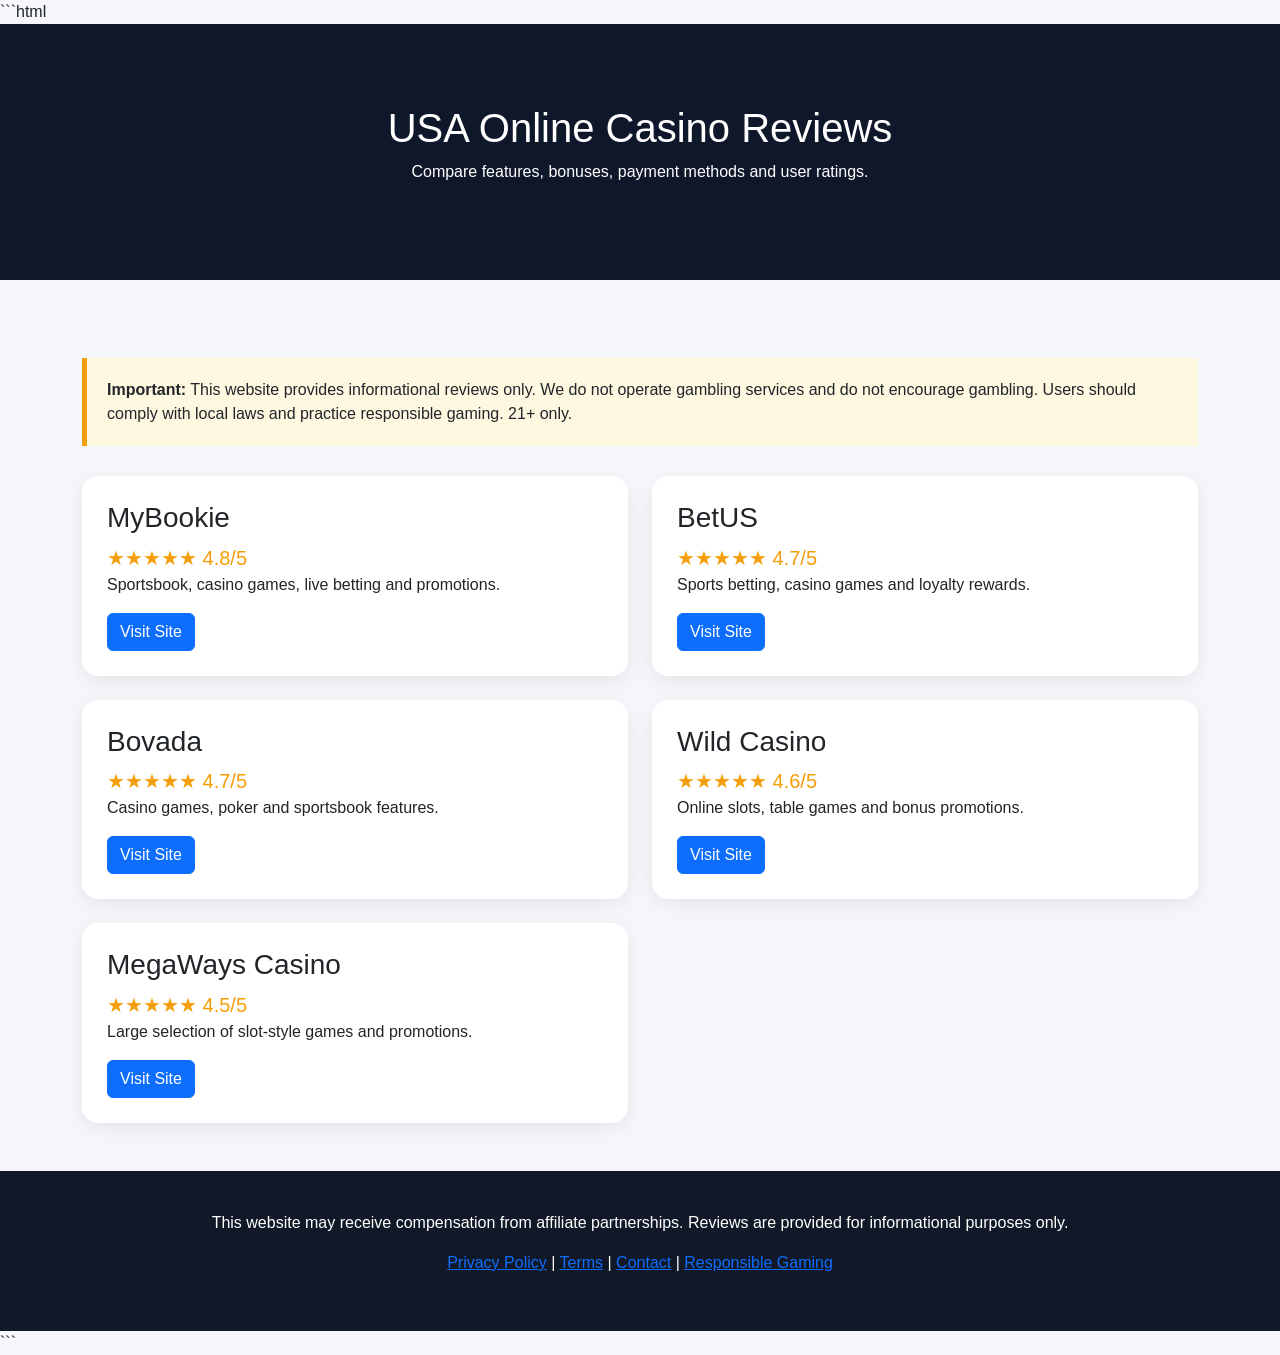
==== index.html @ d52afe0f "Update index.html" ====
```html
<!doctype html>
<html lang="en">
<head>
<meta charset="utf-8">
<meta name="viewport" content="width=device-width, initial-scale=1">

<title>USA Online Casino Reviews & Comparisons</title>

<meta name="description" content="Compare online casino brands, bonuses, features and user ratings. Informational review website.">

<link href="https://cdn.jsdelivr.net/npm/bootstrap@5.3.3/dist/css/bootstrap.min.css" rel="stylesheet">

<style>
body{
    font-family:Arial,sans-serif;
    background:#f5f7fb;
}

.hero{
    background:#0f172a;
    color:#fff;
    padding:80px 0;
    text-align:center;
}

.card-review{
    background:#fff;
    border-radius:16px;
    padding:25px;
    box-shadow:0 5px 20px rgba(0,0,0,.08);
    height:100%;
}

.rating{
    color:#f59e0b;
    font-size:20px;
}

.disclaimer{
    background:#fff8e1;
    border-left:5px solid #f59e0b;
    padding:20px;
    margin:30px 0;
}

footer{
    background:#111827;
    color:#fff;
    padding:40px 0;
}
</style>
</head>

<body>

<section class="hero">
<div class="container">
<h1>USA Online Casino Reviews</h1>
<p>Compare features, bonuses, payment methods and user ratings.</p>
</div>
</section>

<div class="container py-5">

<div class="disclaimer">
<strong>Important:</strong>
This website provides informational reviews only.
We do not operate gambling services and do not encourage gambling.
Users should comply with local laws and practice responsible gaming.
21+ only.
</div>

<div class="row g-4">

<div class="col-md-6">
<div class="card-review">
<h3>MyBookie</h3>
<div class="rating">★★★★★ 4.8/5</div>
<p>Sportsbook, casino games, live betting and promotions.</p>
<a href="YOUR_AFFILIATE_LINK" class="btn btn-primary">
Visit Site
</a>
</div>
</div>

<div class="col-md-6">
<div class="card-review">
<h3>BetUS</h3>
<div class="rating">★★★★★ 4.7/5</div>
<p>Sports betting, casino games and loyalty rewards.</p>
<a href="YOUR_AFFILIATE_LINK" class="btn btn-primary">
Visit Site
</a>
</div>
</div>

<div class="col-md-6">
<div class="card-review">
<h3>Bovada</h3>
<div class="rating">★★★★★ 4.7/5</div>
<p>Casino games, poker and sportsbook features.</p>
<a href="YOUR_AFFILIATE_LINK" class="btn btn-primary">
Visit Site
</a>
</div>
</div>

<div class="col-md-6">
<div class="card-review">
<h3>Wild Casino</h3>
<div class="rating">★★★★★ 4.6/5</div>
<p>Online slots, table games and bonus promotions.</p>
<a href="YOUR_AFFILIATE_LINK" class="btn btn-primary">
Visit Site
</a>
</div>
</div>

<div class="col-md-6">
<div class="card-review">
<h3>MegaWays Casino</h3>
<div class="rating">★★★★★ 4.5/5</div>
<p>Large selection of slot-style games and promotions.</p>
<a href="YOUR_AFFILIATE_LINK" class="btn btn-primary">
Visit Site
</a>
</div>
</div>

</div>

</div>

<footer>
<div class="container text-center">

<p>
This website may receive compensation from affiliate partnerships.
Reviews are provided for informational purposes only.
</p>

<p>
<a href="privacy.html">Privacy Policy</a> |
<a href="terms.html">Terms</a> |
<a href="contact.html">Contact</a> |
<a href="responsible-gaming.html">Responsible Gaming</a>
</p>

</div>
</footer>

</body>
</html>
```
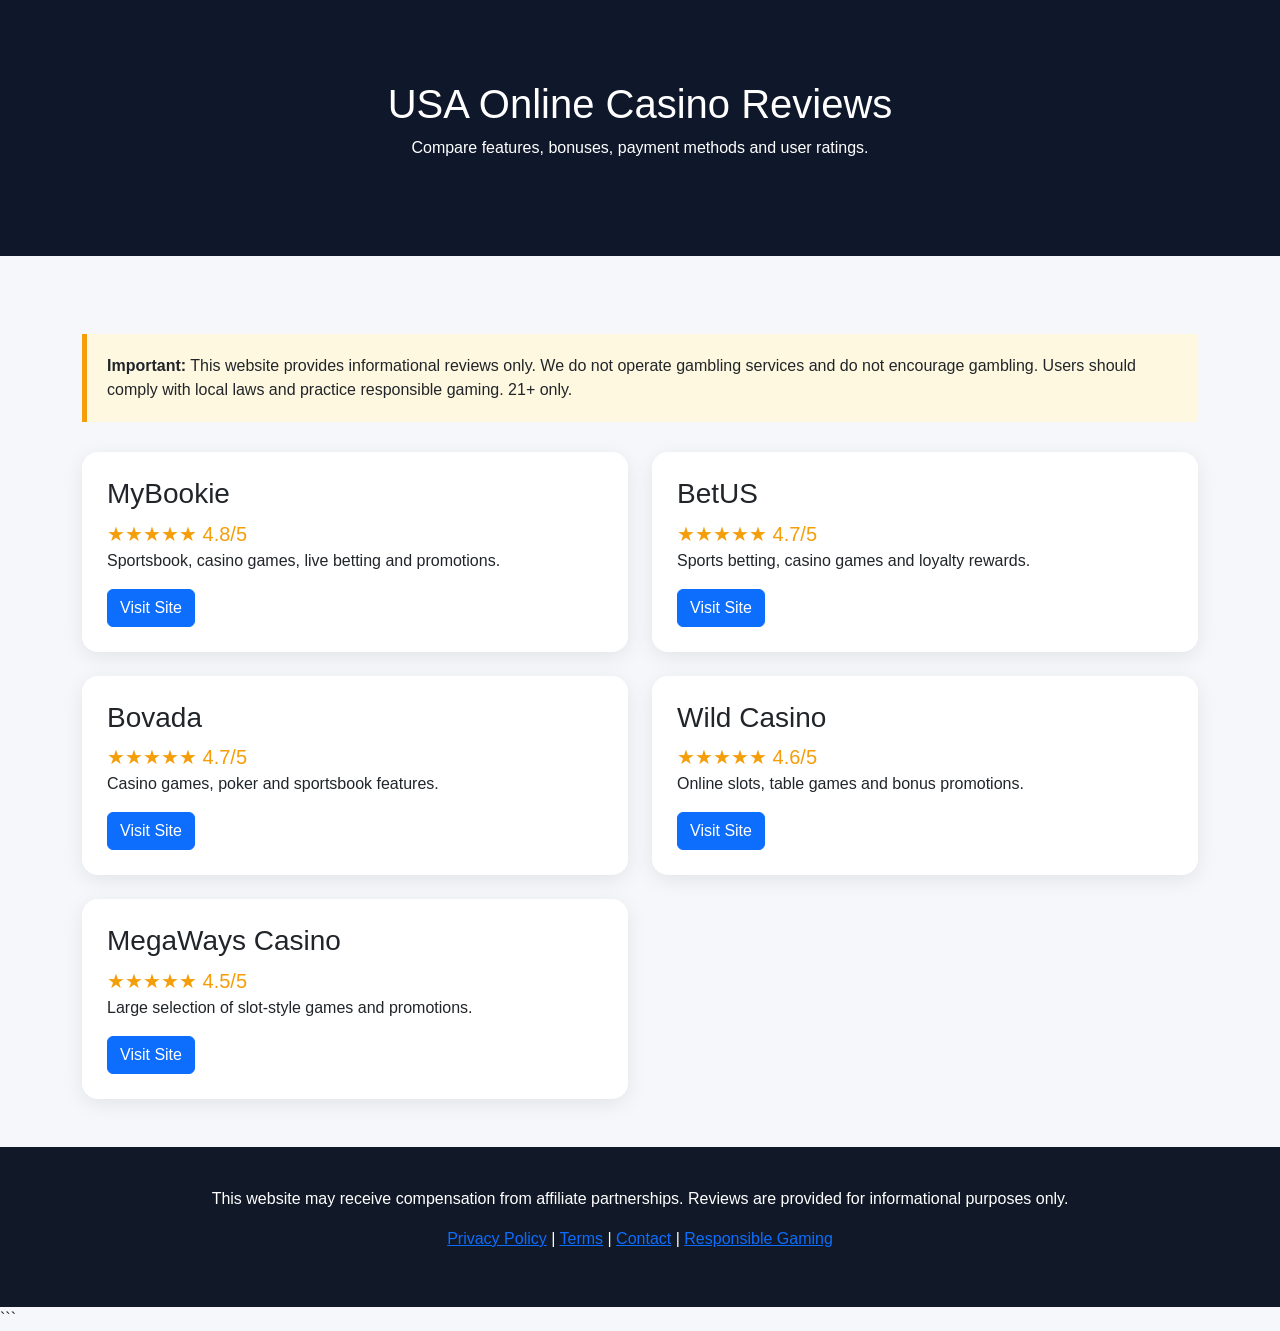
==== commit 06861f8c: "Update index.html" ====
--- a/index.html
+++ b/index.html
@@ -1,4 +1,3 @@
-```html
 <!doctype html>
 <html lang="en">
 <head>
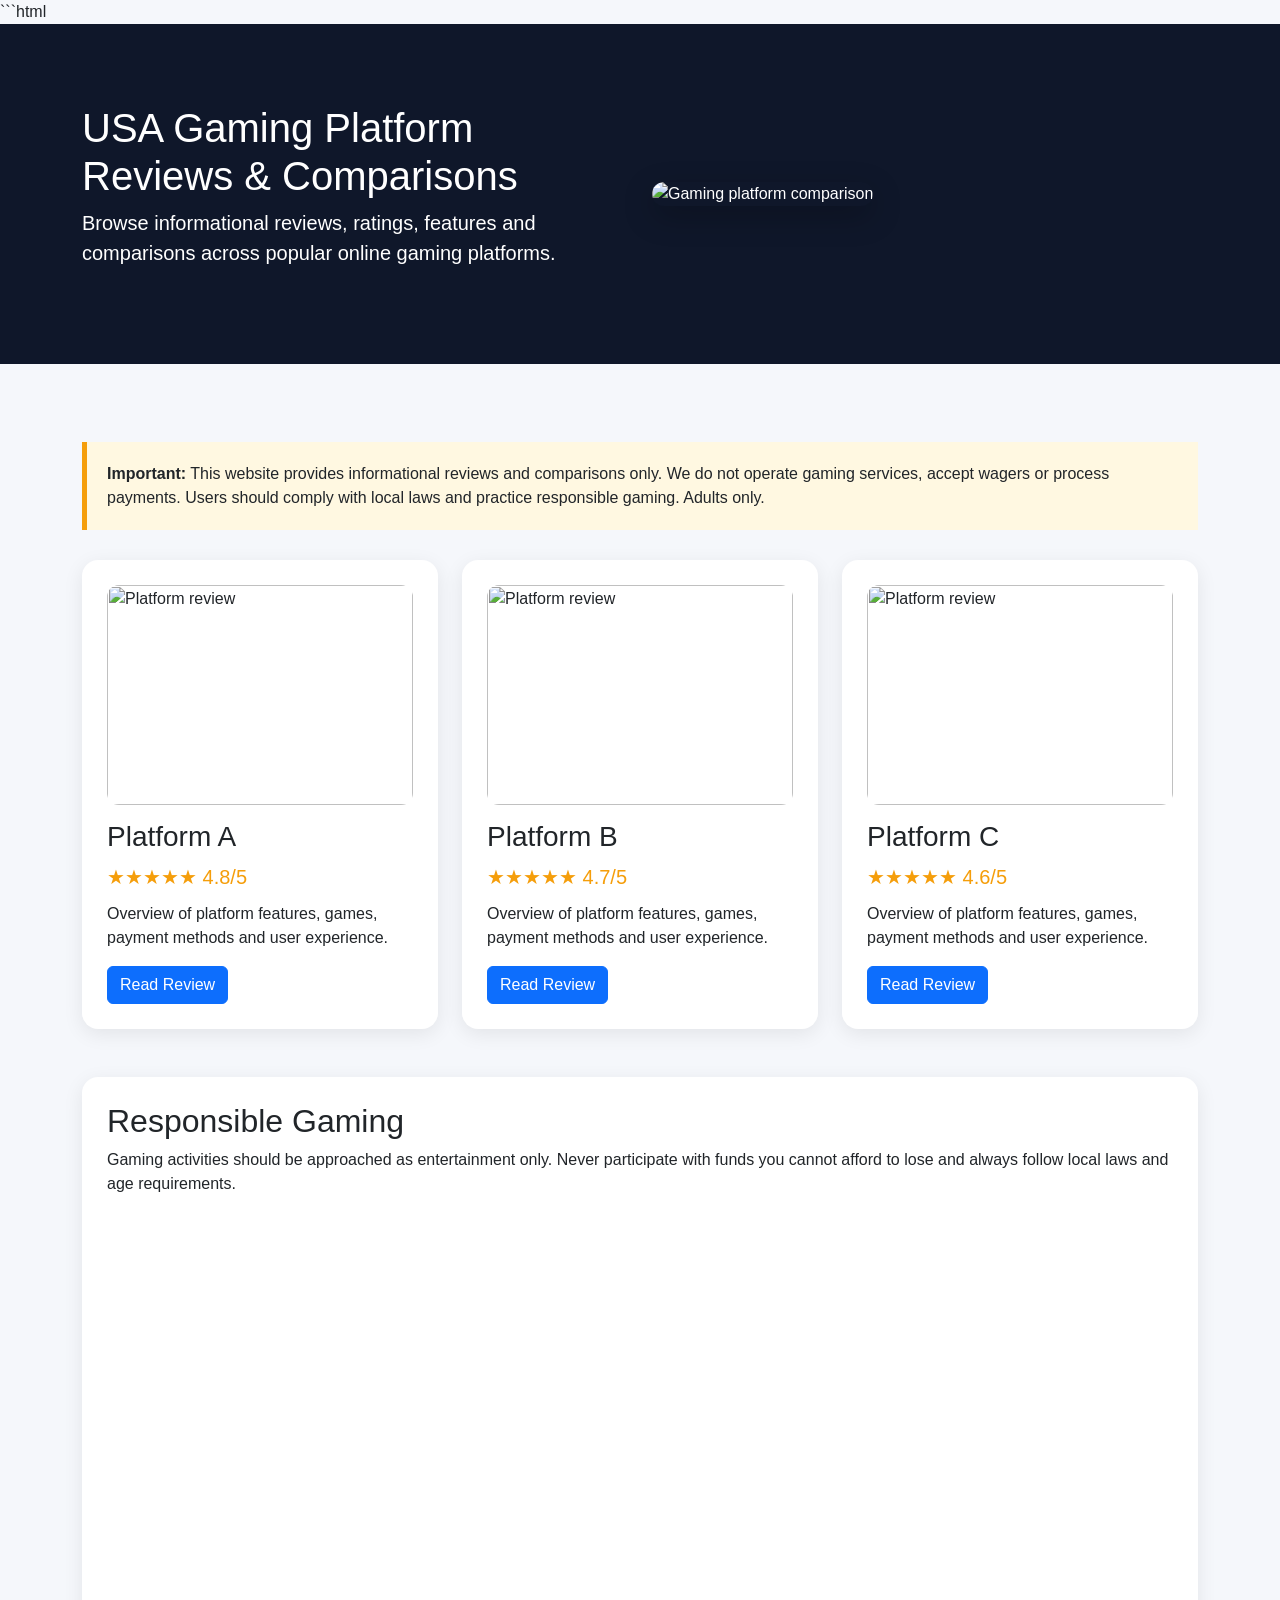
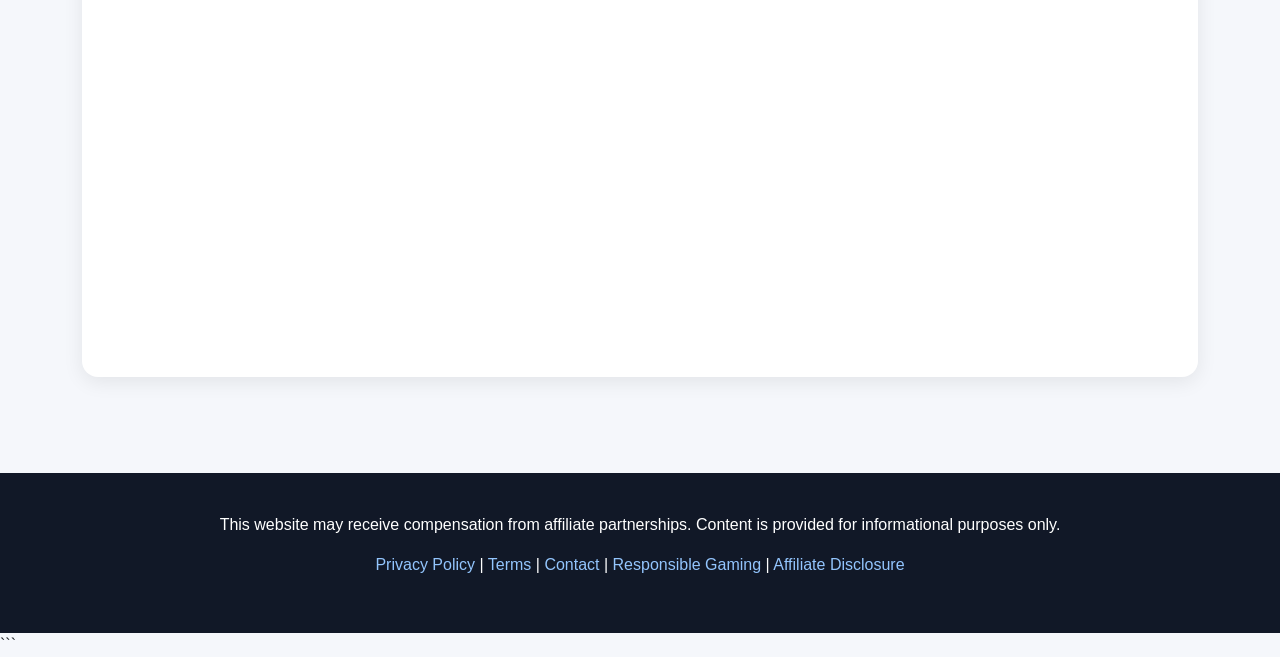
==== commit 7fbbb477: "Update index.html" ====
--- a/index.html
+++ b/index.html
@@ -1,12 +1,13 @@
+```html
 <!doctype html>
 <html lang="en">
 <head>
 <meta charset="utf-8">
 <meta name="viewport" content="width=device-width, initial-scale=1">
 
-<title>USA Online Casino Reviews & Comparisons</title>
-
-<meta name="description" content="Compare online casino brands, bonuses, features and user ratings. Informational review website.">
+<title>USA Gaming Platform Reviews & Comparisons</title>
+
+<meta name="description" content="Informational reviews and comparisons of online gaming platforms, features, user experience and responsible gaming resources.">
 
 <link href="https://cdn.jsdelivr.net/npm/bootstrap@5.3.3/dist/css/bootstrap.min.css" rel="stylesheet">
 
@@ -20,7 +21,11 @@
     background:#0f172a;
     color:#fff;
     padding:80px 0;
-    text-align:center;
+}
+
+.hero img{
+    border-radius:20px;
+    box-shadow:0 10px 30px rgba(0,0,0,.25);
 }
 
 .card-review{
@@ -31,9 +36,18 @@
     height:100%;
 }
 
+.card-review img{
+    width:100%;
+    height:220px;
+    object-fit:cover;
+    border-radius:12px;
+    margin-bottom:15px;
+}
+
 .rating{
     color:#f59e0b;
     font-size:20px;
+    margin-bottom:10px;
 }
 
 .disclaimer{
@@ -48,105 +62,178 @@
     color:#fff;
     padding:40px 0;
 }
+
+footer a{
+    color:#93c5fd;
+    text-decoration:none;
+}
 </style>
+
 </head>
 
 <body>
 
 <section class="hero">
+
 <div class="container">
-<h1>USA Online Casino Reviews</h1>
-<p>Compare features, bonuses, payment methods and user ratings.</p>
-</div>
+
+<div class="row align-items-center">
+
+<div class="col-lg-6">
+
+<h1>USA Gaming Platform Reviews & Comparisons</h1>
+
+<p class="lead">
+Browse informational reviews, ratings, features and comparisons
+across popular online gaming platforms.
+</p>
+
+</div>
+
+<div class="col-lg-6">
+
+<img
+src="assets/img/hero.jpg"
+class="img-fluid"
+alt="Gaming platform comparison">
+
+</div>
+
+</div>
+
+</div>
+
 </section>
 
 <div class="container py-5">
 
 <div class="disclaimer">
+
 <strong>Important:</strong>
-This website provides informational reviews only.
-We do not operate gambling services and do not encourage gambling.
+
+This website provides informational reviews and comparisons only.
+We do not operate gaming services, accept wagers or process payments.
 Users should comply with local laws and practice responsible gaming.
-21+ only.
+Adults only.
+
 </div>
 
 <div class="row g-4">
 
-<div class="col-md-6">
-<div class="card-review">
-<h3>MyBookie</h3>
-<div class="rating">★★★★★ 4.8/5</div>
-<p>Sportsbook, casino games, live betting and promotions.</p>
-<a href="YOUR_AFFILIATE_LINK" class="btn btn-primary">
-Visit Site
+<div class="col-md-4">
+
+<div class="card-review">
+
+<img src="assets/img/platform1.jpg" alt="Platform review">
+
+<h3>Platform A</h3>
+
+<div class="rating">
+★★★★★ 4.8/5
+</div>
+
+<p>
+Overview of platform features, games, payment methods
+and user experience.
+</p>
+
+<a href="#" class="btn btn-primary">
+Read Review
 </a>
-</div>
-</div>
-
-<div class="col-md-6">
-<div class="card-review">
-<h3>BetUS</h3>
-<div class="rating">★★★★★ 4.7/5</div>
-<p>Sports betting, casino games and loyalty rewards.</p>
-<a href="YOUR_AFFILIATE_LINK" class="btn btn-primary">
-Visit Site
+
+</div>
+
+</div>
+
+<div class="col-md-4">
+
+<div class="card-review">
+
+<img src="assets/img/platform2.jpg" alt="Platform review">
+
+<h3>Platform B</h3>
+
+<div class="rating">
+★★★★★ 4.7/5
+</div>
+
+<p>
+Overview of platform features, games, payment methods
+and user experience.
+</p>
+
+<a href="#" class="btn btn-primary">
+Read Review
 </a>
-</div>
-</div>
-
-<div class="col-md-6">
-<div class="card-review">
-<h3>Bovada</h3>
-<div class="rating">★★★★★ 4.7/5</div>
-<p>Casino games, poker and sportsbook features.</p>
-<a href="YOUR_AFFILIATE_LINK" class="btn btn-primary">
-Visit Site
+
+</div>
+
+</div>
+
+<div class="col-md-4">
+
+<div class="card-review">
+
+<img src="assets/img/platform3.jpg" alt="Platform review">
+
+<h3>Platform C</h3>
+
+<div class="rating">
+★★★★★ 4.6/5
+</div>
+
+<p>
+Overview of platform features, games, payment methods
+and user experience.
+</p>
+
+<a href="#" class="btn btn-primary">
+Read Review
 </a>
-</div>
-</div>
-
-<div class="col-md-6">
-<div class="card-review">
-<h3>Wild Casino</h3>
-<div class="rating">★★★★★ 4.6/5</div>
-<p>Online slots, table games and bonus promotions.</p>
-<a href="YOUR_AFFILIATE_LINK" class="btn btn-primary">
-Visit Site
-</a>
-</div>
-</div>
-
-<div class="col-md-6">
-<div class="card-review">
-<h3>MegaWays Casino</h3>
-<div class="rating">★★★★★ 4.5/5</div>
-<p>Large selection of slot-style games and promotions.</p>
-<a href="YOUR_AFFILIATE_LINK" class="btn btn-primary">
-Visit Site
-</a>
-</div>
-</div>
-
-</div>
+
+</div>
+
+</div>
+
+</div>
+
+<section class="py-5">
+
+<div class="card-review">
+
+<h2>Responsible Gaming</h2>
+
+<p>
+Gaming activities should be approached as entertainment only.
+Never participate with funds you cannot afford to lose and always
+follow local laws and age requirements.
+</p>
+
+</div>
+
+</section>
 
 </div>
 
 <footer>
+
 <div class="container text-center">
 
 <p>
 This website may receive compensation from affiliate partnerships.
-Reviews are provided for informational purposes only.
+Content is provided for informational purposes only.
 </p>
 
 <p>
 <a href="privacy.html">Privacy Policy</a> |
 <a href="terms.html">Terms</a> |
 <a href="contact.html">Contact</a> |
-<a href="responsible-gaming.html">Responsible Gaming</a>
-</p>
-
-</div>
+<a href="responsible-gaming.html">Responsible Gaming</a> |
+<a href="affiliate-disclosure.html">Affiliate Disclosure</a>
+</p>
+
+</div>
+
 </footer>
 
 </body>
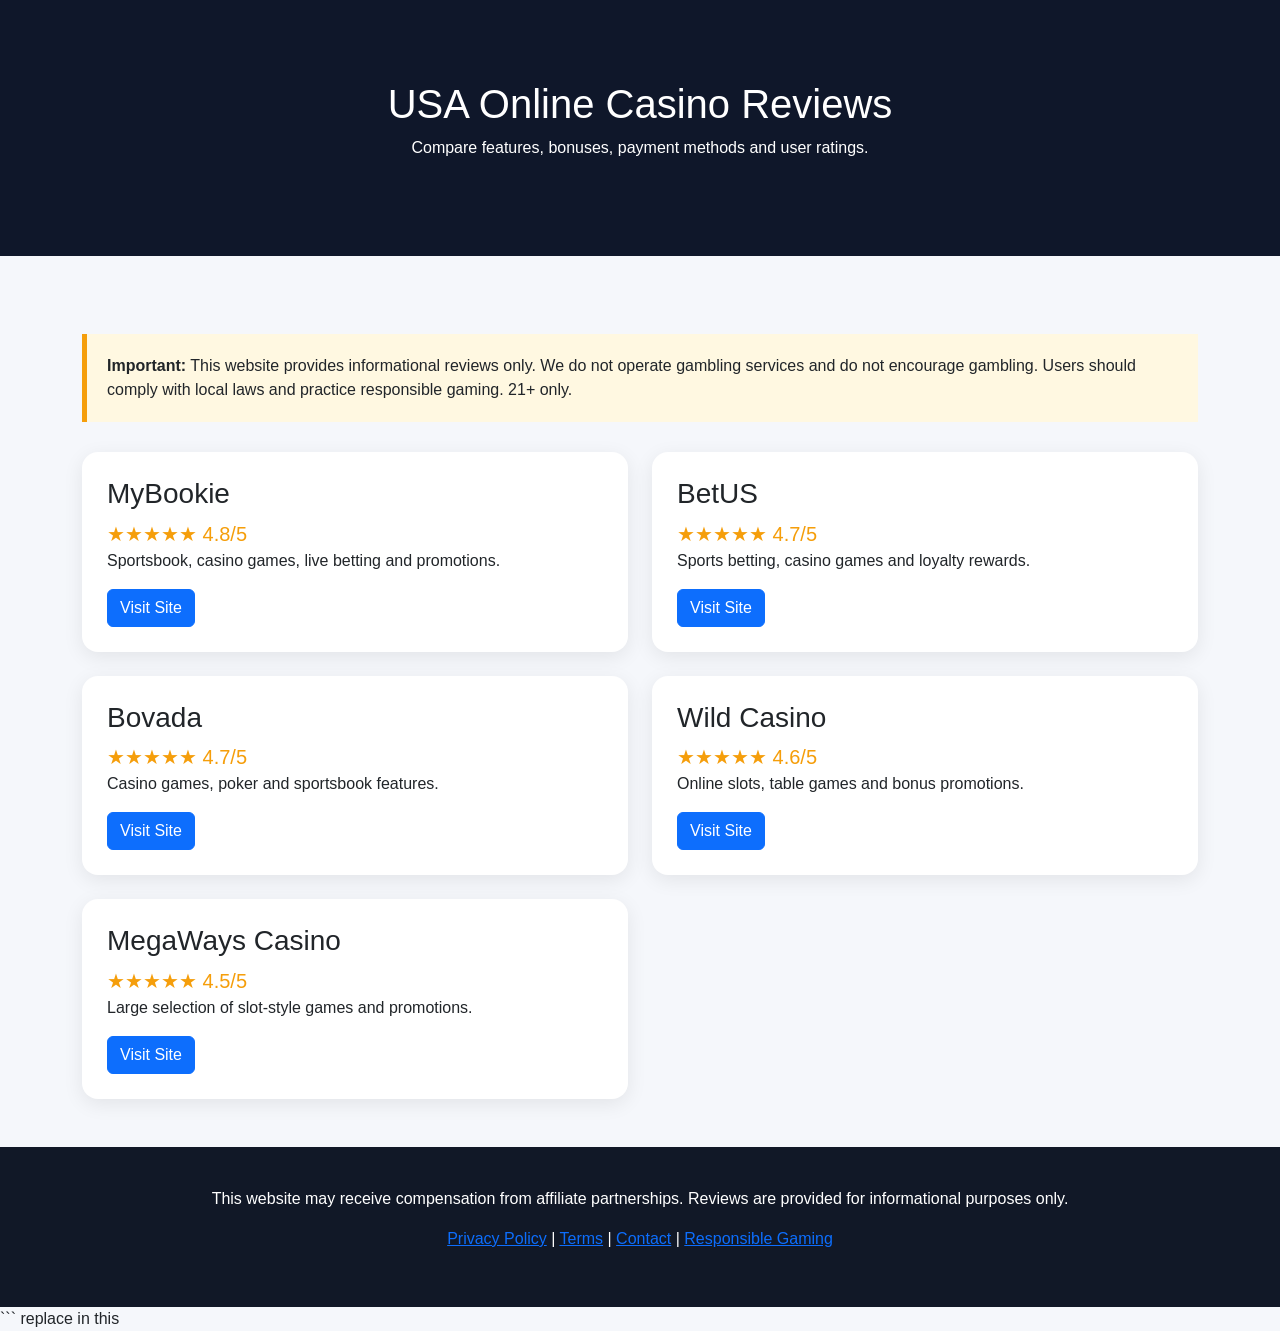
==== commit 27a82b3e: "Update index.html" ====
--- a/index.html
+++ b/index.html
@@ -1,13 +1,12 @@
-```html
 <!doctype html>
 <html lang="en">
 <head>
 <meta charset="utf-8">
 <meta name="viewport" content="width=device-width, initial-scale=1">
 
-<title>USA Gaming Platform Reviews & Comparisons</title>
+<title>USA Online Casino Reviews & Comparisons</title>
 
-<meta name="description" content="Informational reviews and comparisons of online gaming platforms, features, user experience and responsible gaming resources.">
+<meta name="description" content="Compare online casino brands, bonuses, features and user ratings. Informational review website.">
 
 <link href="https://cdn.jsdelivr.net/npm/bootstrap@5.3.3/dist/css/bootstrap.min.css" rel="stylesheet">
 
@@ -21,11 +20,7 @@
     background:#0f172a;
     color:#fff;
     padding:80px 0;
-}
-
-.hero img{
-    border-radius:20px;
-    box-shadow:0 10px 30px rgba(0,0,0,.25);
+    text-align:center;
 }
 
 .card-review{
@@ -36,18 +31,9 @@
     height:100%;
 }
 
-.card-review img{
-    width:100%;
-    height:220px;
-    object-fit:cover;
-    border-radius:12px;
-    margin-bottom:15px;
-}
-
 .rating{
     color:#f59e0b;
     font-size:20px;
-    margin-bottom:10px;
 }
 
 .disclaimer{
@@ -62,180 +48,109 @@
     color:#fff;
     padding:40px 0;
 }
-
-footer a{
-    color:#93c5fd;
-    text-decoration:none;
-}
 </style>
-
 </head>
 
 <body>
 
 <section class="hero">
+<div class="container">
+<h1>USA Online Casino Reviews</h1>
+<p>Compare features, bonuses, payment methods and user ratings.</p>
+</div>
+</section>
 
-<div class="container">
+<div class="container py-5">
 
-<div class="row align-items-center">
-
-<div class="col-lg-6">
-
-<h1>USA Gaming Platform Reviews & Comparisons</h1>
-
-<p class="lead">
-Browse informational reviews, ratings, features and comparisons
-across popular online gaming platforms.
-</p>
-
+<div class="disclaimer">
+<strong>Important:</strong>
+This website provides informational reviews only.
+We do not operate gambling services and do not encourage gambling.
+Users should comply with local laws and practice responsible gaming.
+21+ only.
 </div>
 
-<div class="col-lg-6">
+<div class="row g-4">
 
-<img
-src="assets/img/hero.jpg"
-class="img-fluid"
-alt="Gaming platform comparison">
+<div class="col-md-6">
+<div class="card-review">
+<h3>MyBookie</h3>
+<div class="rating">★★★★★ 4.8/5</div>
+<p>Sportsbook, casino games, live betting and promotions.</p>
+<a href="YOUR_AFFILIATE_LINK" class="btn btn-primary">
+Visit Site
+</a>
+</div>
+</div>
 
+<div class="col-md-6">
+<div class="card-review">
+<h3>BetUS</h3>
+<div class="rating">★★★★★ 4.7/5</div>
+<p>Sports betting, casino games and loyalty rewards.</p>
+<a href="YOUR_AFFILIATE_LINK" class="btn btn-primary">
+Visit Site
+</a>
+</div>
+</div>
+
+<div class="col-md-6">
+<div class="card-review">
+<h3>Bovada</h3>
+<div class="rating">★★★★★ 4.7/5</div>
+<p>Casino games, poker and sportsbook features.</p>
+<a href="YOUR_AFFILIATE_LINK" class="btn btn-primary">
+Visit Site
+</a>
+</div>
+</div>
+
+<div class="col-md-6">
+<div class="card-review">
+<h3>Wild Casino</h3>
+<div class="rating">★★★★★ 4.6/5</div>
+<p>Online slots, table games and bonus promotions.</p>
+<a href="YOUR_AFFILIATE_LINK" class="btn btn-primary">
+Visit Site
+</a>
+</div>
+</div>
+
+<div class="col-md-6">
+<div class="card-review">
+<h3>MegaWays Casino</h3>
+<div class="rating">★★★★★ 4.5/5</div>
+<p>Large selection of slot-style games and promotions.</p>
+<a href="YOUR_AFFILIATE_LINK" class="btn btn-primary">
+Visit Site
+</a>
+</div>
 </div>
 
 </div>
 
 </div>
 
-</section>
-
-<div class="container py-5">
-
-<div class="disclaimer">
-
-<strong>Important:</strong>
-
-This website provides informational reviews and comparisons only.
-We do not operate gaming services, accept wagers or process payments.
-Users should comply with local laws and practice responsible gaming.
-Adults only.
-
-</div>
-
-<div class="row g-4">
-
-<div class="col-md-4">
-
-<div class="card-review">
-
-<img src="assets/img/platform1.jpg" alt="Platform review">
-
-<h3>Platform A</h3>
-
-<div class="rating">
-★★★★★ 4.8/5
-</div>
-
-<p>
-Overview of platform features, games, payment methods
-and user experience.
-</p>
-
-<a href="#" class="btn btn-primary">
-Read Review
-</a>
-
-</div>
-
-</div>
-
-<div class="col-md-4">
-
-<div class="card-review">
-
-<img src="assets/img/platform2.jpg" alt="Platform review">
-
-<h3>Platform B</h3>
-
-<div class="rating">
-★★★★★ 4.7/5
-</div>
-
-<p>
-Overview of platform features, games, payment methods
-and user experience.
-</p>
-
-<a href="#" class="btn btn-primary">
-Read Review
-</a>
-
-</div>
-
-</div>
-
-<div class="col-md-4">
-
-<div class="card-review">
-
-<img src="assets/img/platform3.jpg" alt="Platform review">
-
-<h3>Platform C</h3>
-
-<div class="rating">
-★★★★★ 4.6/5
-</div>
-
-<p>
-Overview of platform features, games, payment methods
-and user experience.
-</p>
-
-<a href="#" class="btn btn-primary">
-Read Review
-</a>
-
-</div>
-
-</div>
-
-</div>
-
-<section class="py-5">
-
-<div class="card-review">
-
-<h2>Responsible Gaming</h2>
-
-<p>
-Gaming activities should be approached as entertainment only.
-Never participate with funds you cannot afford to lose and always
-follow local laws and age requirements.
-</p>
-
-</div>
-
-</section>
-
-</div>
-
 <footer>
-
 <div class="container text-center">
 
 <p>
 This website may receive compensation from affiliate partnerships.
-Content is provided for informational purposes only.
+Reviews are provided for informational purposes only.
 </p>
 
 <p>
 <a href="privacy.html">Privacy Policy</a> |
 <a href="terms.html">Terms</a> |
 <a href="contact.html">Contact</a> |
-<a href="responsible-gaming.html">Responsible Gaming</a> |
-<a href="affiliate-disclosure.html">Affiliate Disclosure</a>
+<a href="responsible-gaming.html">Responsible Gaming</a>
 </p>
 
 </div>
-
 </footer>
 
 </body>
 </html>
 ```
+
+replace in this 
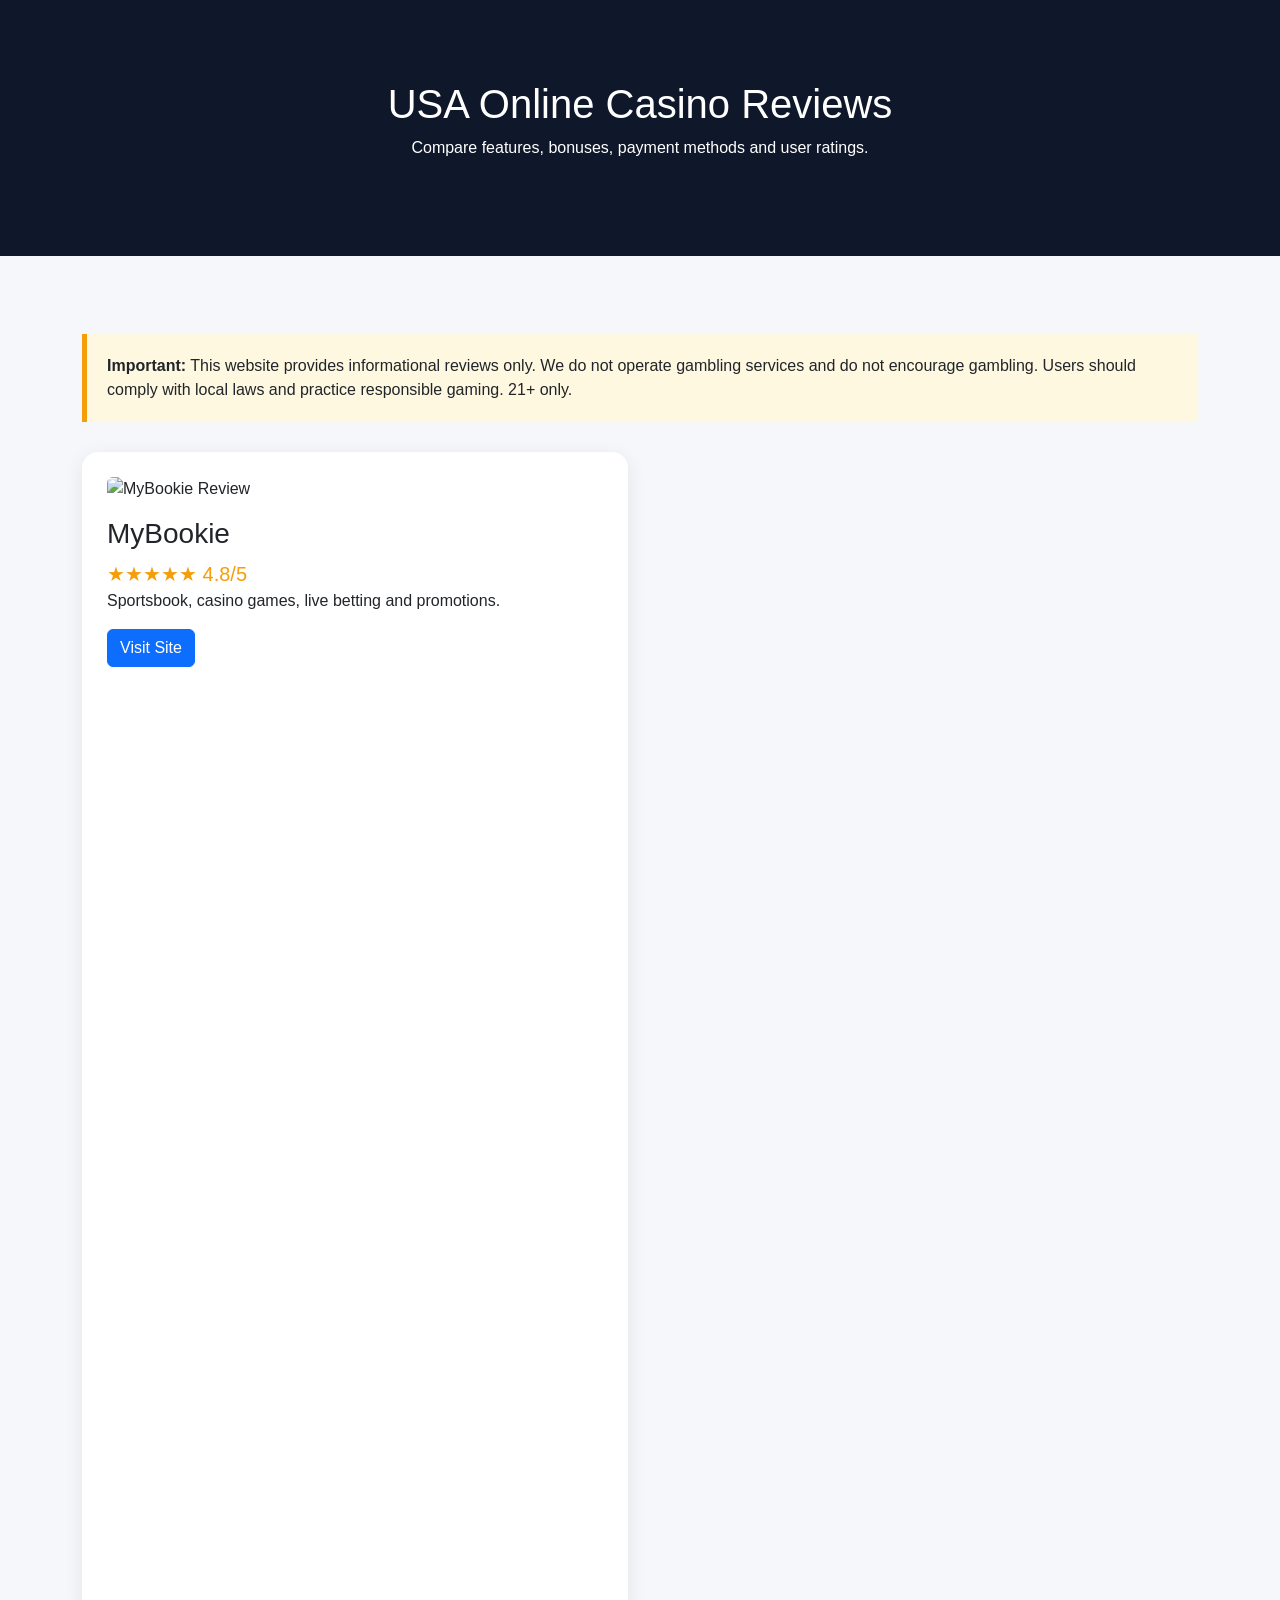
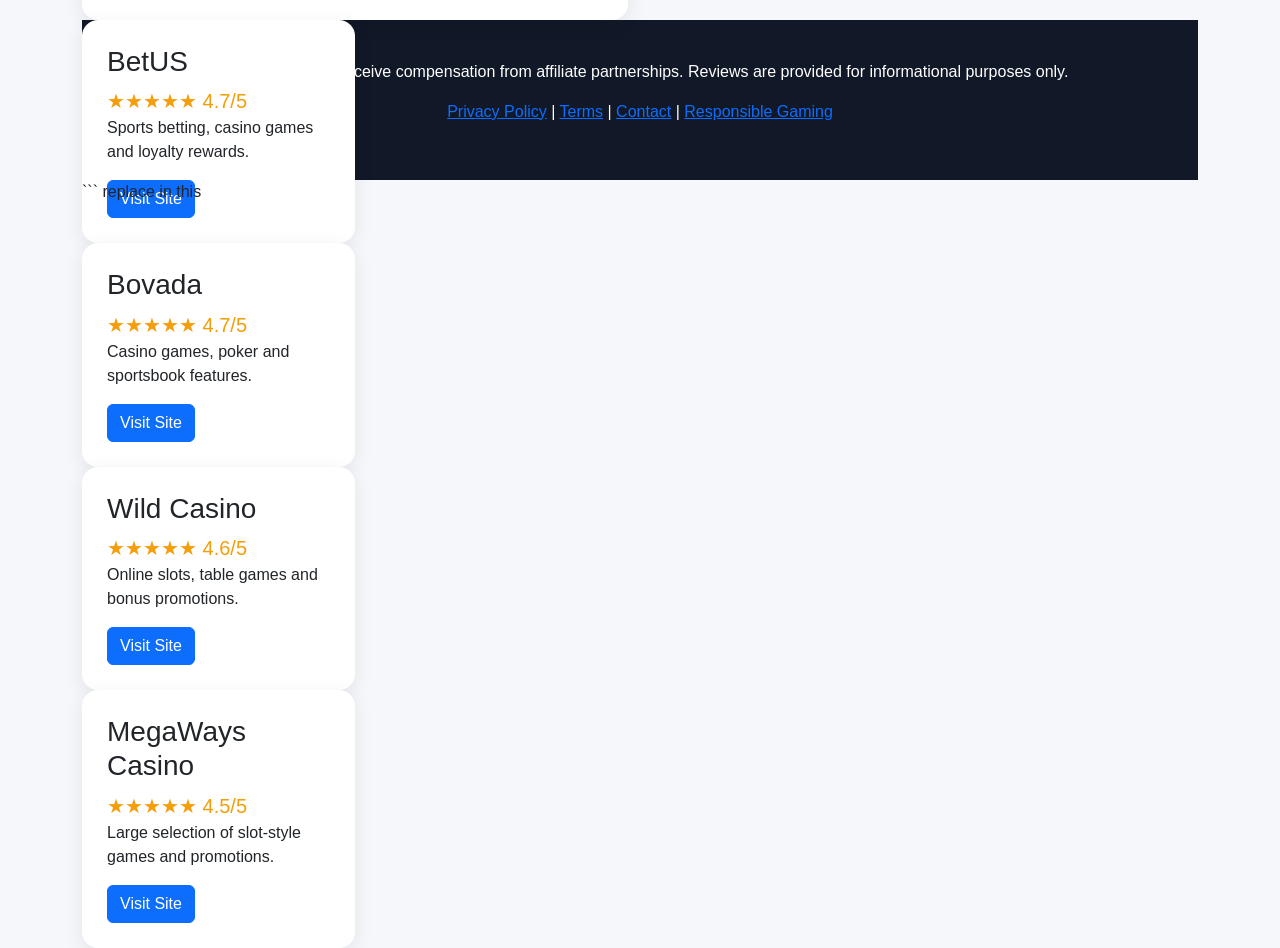
==== commit 43067895: "Update index.html" ====
--- a/index.html
+++ b/index.html
@@ -73,16 +73,29 @@
 <div class="row g-4">
 
 <div class="col-md-6">
+
 <div class="card-review">
+
+<img
+src="assets/img/mybookie.jpg"
+class="img-fluid rounded mb-3 review-image"
+alt="MyBookie Review">
+
 <h3>MyBookie</h3>
-<div class="rating">★★★★★ 4.8/5</div>
-<p>Sportsbook, casino games, live betting and promotions.</p>
+
+<div class="rating">
+★★★★★ 4.8/5
+</div>
+
+<p>
+Sportsbook, casino games, live betting and promotions.
+</p>
+
 <a href="YOUR_AFFILIATE_LINK" class="btn btn-primary">
 Visit Site
 </a>
+
 </div>
-</div>
-
 <div class="col-md-6">
 <div class="card-review">
 <h3>BetUS</h3>
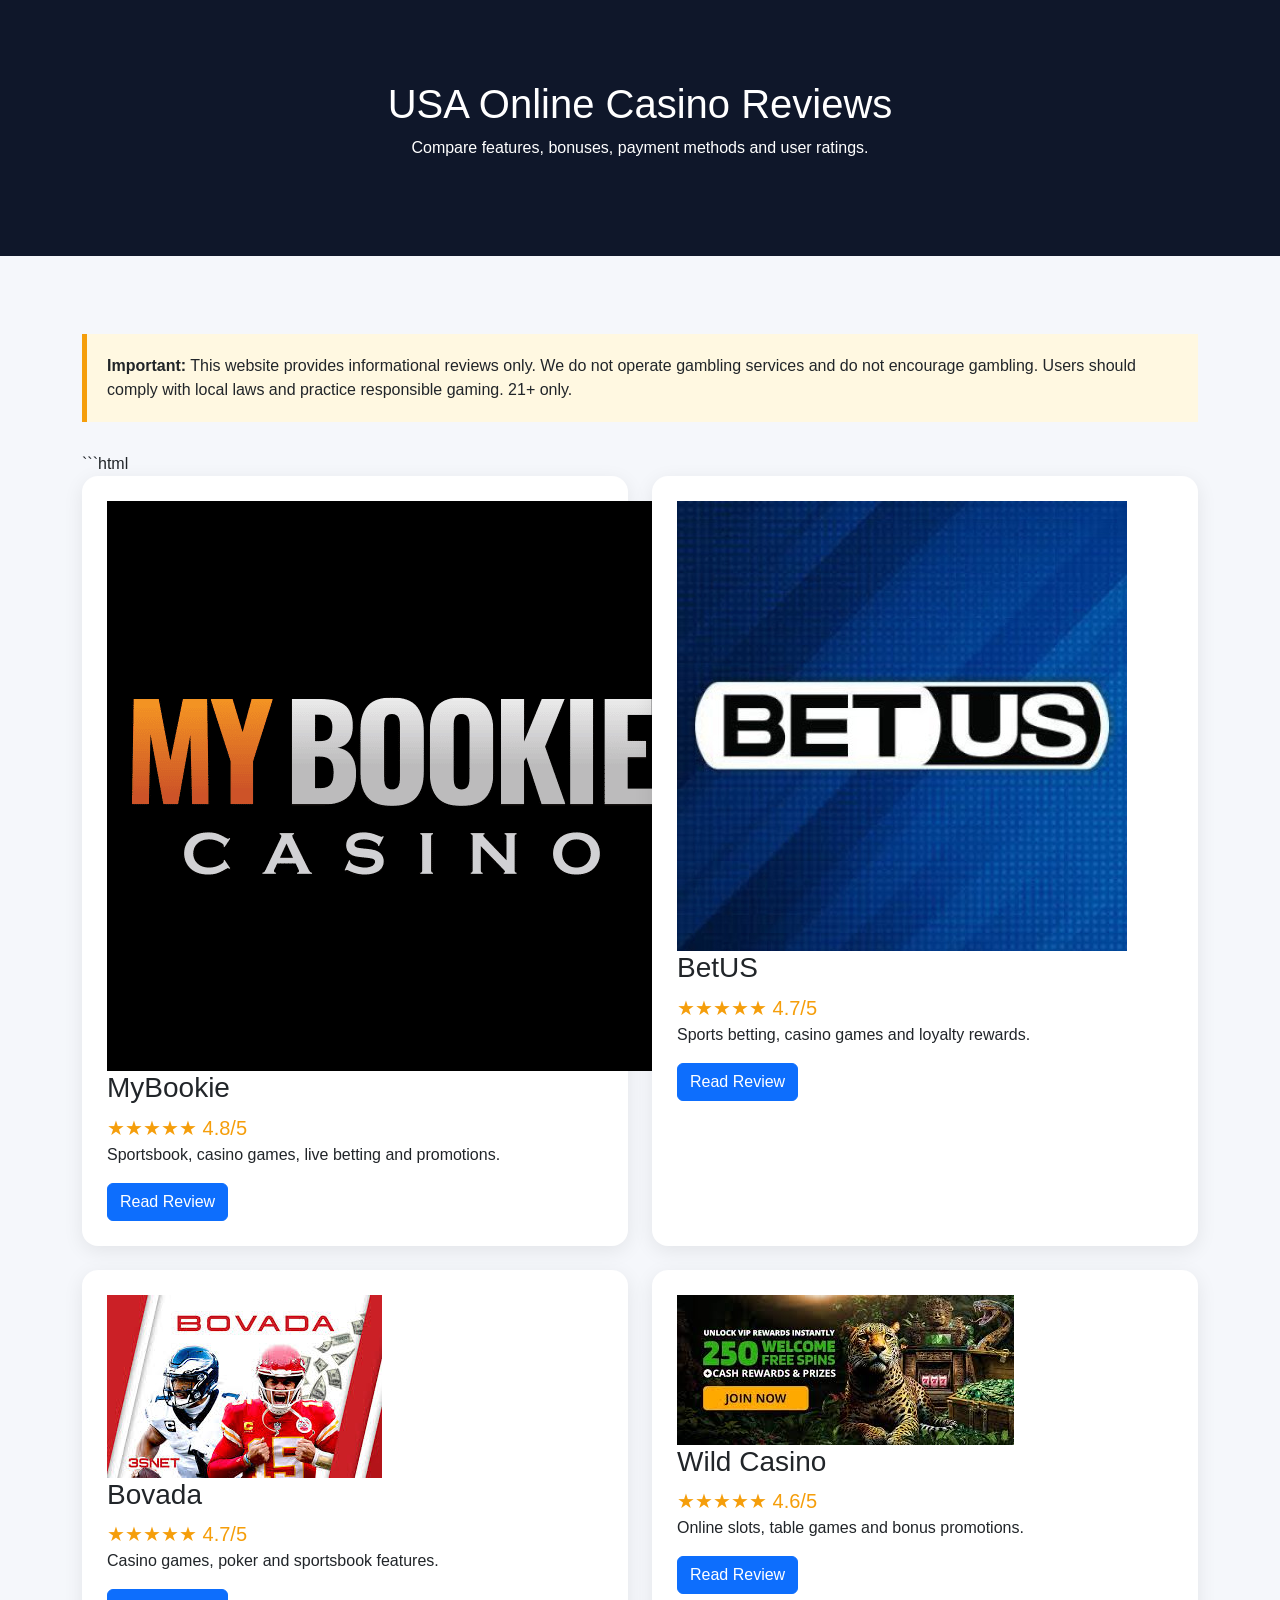
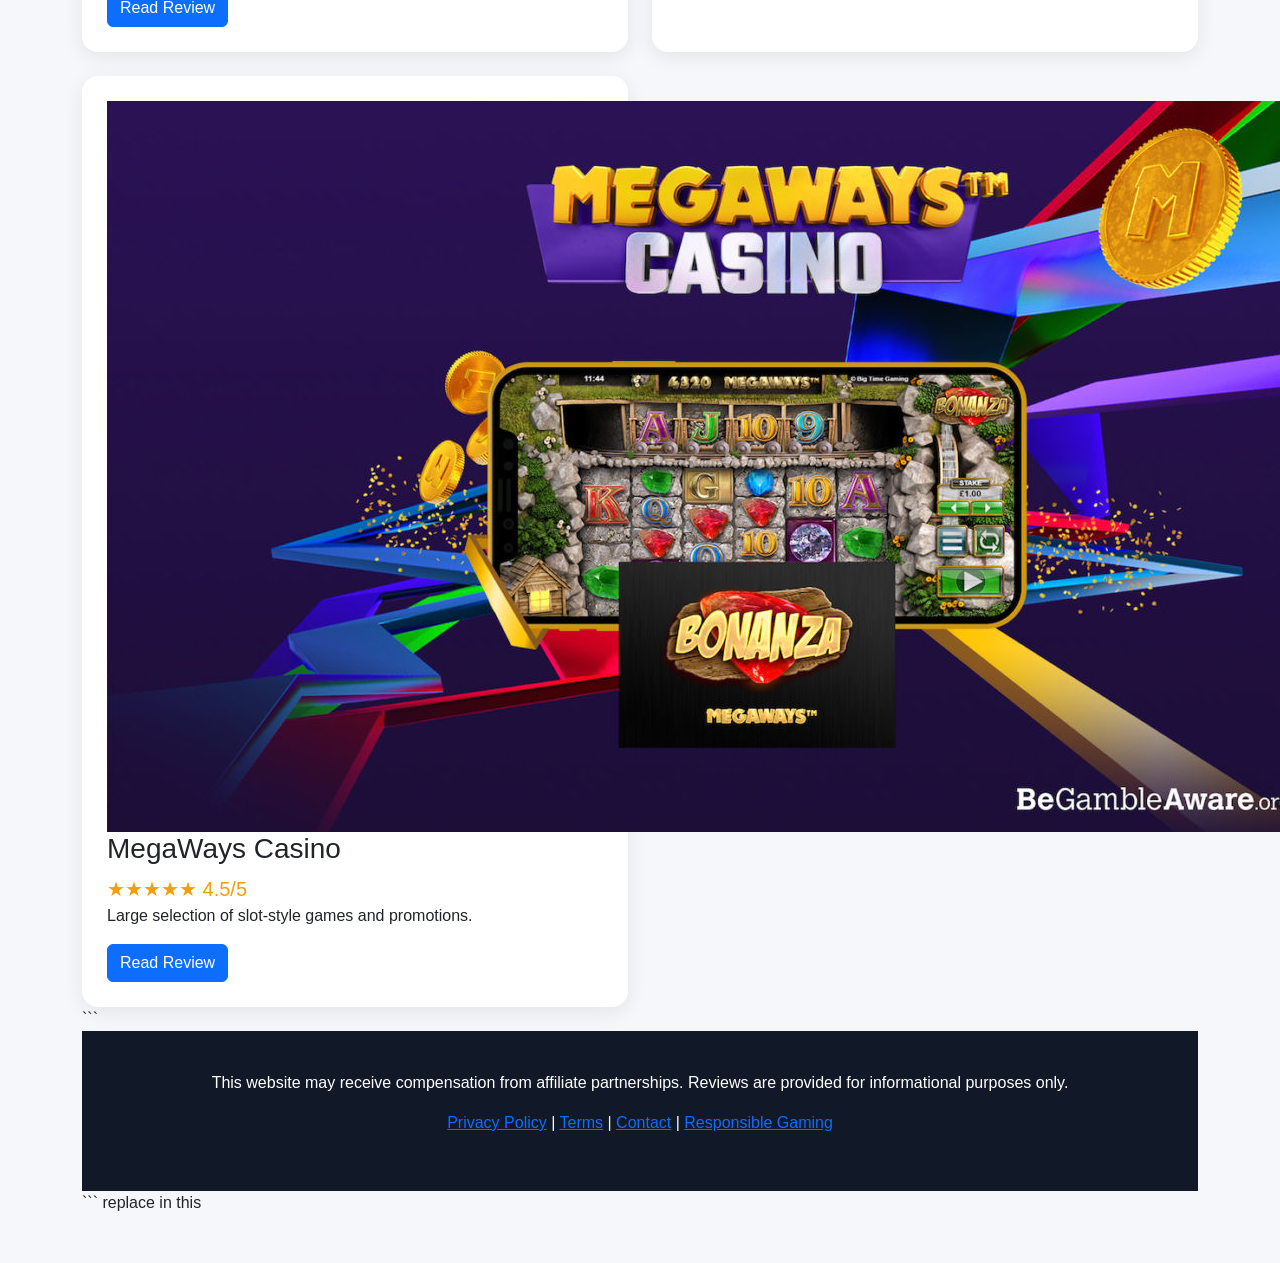
==== commit 8039088d: "Update index.html" ====
--- a/index.html
+++ b/index.html
@@ -70,79 +70,61 @@
 21+ only.
 </div>
 
+```html
 <div class="row g-4">
 
 <div class="col-md-6">
-
 <div class="card-review">
-
-<img
-src="assets/img/mybookie.jpg"
-class="img-fluid rounded mb-3 review-image"
-alt="MyBookie Review">
-
+<img src="assets/mybookie.jpg" class="review-image" alt="MyBookie">
 <h3>MyBookie</h3>
-
-<div class="rating">
-★★★★★ 4.8/5
-</div>
-
-<p>
-Sportsbook, casino games, live betting and promotions.
-</p>
-
-<a href="YOUR_AFFILIATE_LINK" class="btn btn-primary">
-Visit Site
-</a>
-
-</div>
-<div class="col-md-6">
-<div class="card-review">
-<h3>BetUS</h3>
-<div class="rating">★★★★★ 4.7/5</div>
-<p>Sports betting, casino games and loyalty rewards.</p>
-<a href="YOUR_AFFILIATE_LINK" class="btn btn-primary">
-Visit Site
-</a>
+<div class="rating">★★★★★ 4.8/5</div>
+<p>Sportsbook, casino games, live betting and promotions.</p>
+<a href="#" class="btn btn-primary">Read Review</a>
 </div>
 </div>
 
 <div class="col-md-6">
 <div class="card-review">
-<h3>Bovada</h3>
+<img src="assets/betus.jpg" class="review-image" alt="BetUS">
+<h3>BetUS</h3>
 <div class="rating">★★★★★ 4.7/5</div>
-<p>Casino games, poker and sportsbook features.</p>
-<a href="YOUR_AFFILIATE_LINK" class="btn btn-primary">
-Visit Site
-</a>
+<p>Sports betting, casino games and loyalty rewards.</p>
+<a href="#" class="btn btn-primary">Read Review</a>
 </div>
 </div>
 
 <div class="col-md-6">
 <div class="card-review">
-<h3>Wild Casino</h3>
-<div class="rating">★★★★★ 4.6/5</div>
-<p>Online slots, table games and bonus promotions.</p>
-<a href="YOUR_AFFILIATE_LINK" class="btn btn-primary">
-Visit Site
-</a>
+<img src="assets/bovada.jpg" class="review-image" alt="Bovada">
+<h3>Bovada</h3>
+<div class="rating">★★★★★ 4.7/5</div>
+<p>Casino games, poker and sportsbook features.</p>
+<a href="#" class="btn btn-primary">Read Review</a>
 </div>
 </div>
 
 <div class="col-md-6">
 <div class="card-review">
+<img src="assets/wildcasino.jpg" class="review-image" alt="Wild Casino">
+<h3>Wild Casino</h3>
+<div class="rating">★★★★★ 4.6/5</div>
+<p>Online slots, table games and bonus promotions.</p>
+<a href="#" class="btn btn-primary">Read Review</a>
+</div>
+</div>
+
+<div class="col-md-6">
+<div class="card-review">
+<img src="assets/megaways.jpg" class="review-image" alt="MegaWays">
 <h3>MegaWays Casino</h3>
 <div class="rating">★★★★★ 4.5/5</div>
 <p>Large selection of slot-style games and promotions.</p>
-<a href="YOUR_AFFILIATE_LINK" class="btn btn-primary">
-Visit Site
-</a>
+<a href="#" class="btn btn-primary">Read Review</a>
 </div>
 </div>
 
 </div>
-
-</div>
+```
 
 <footer>
 <div class="container text-center">
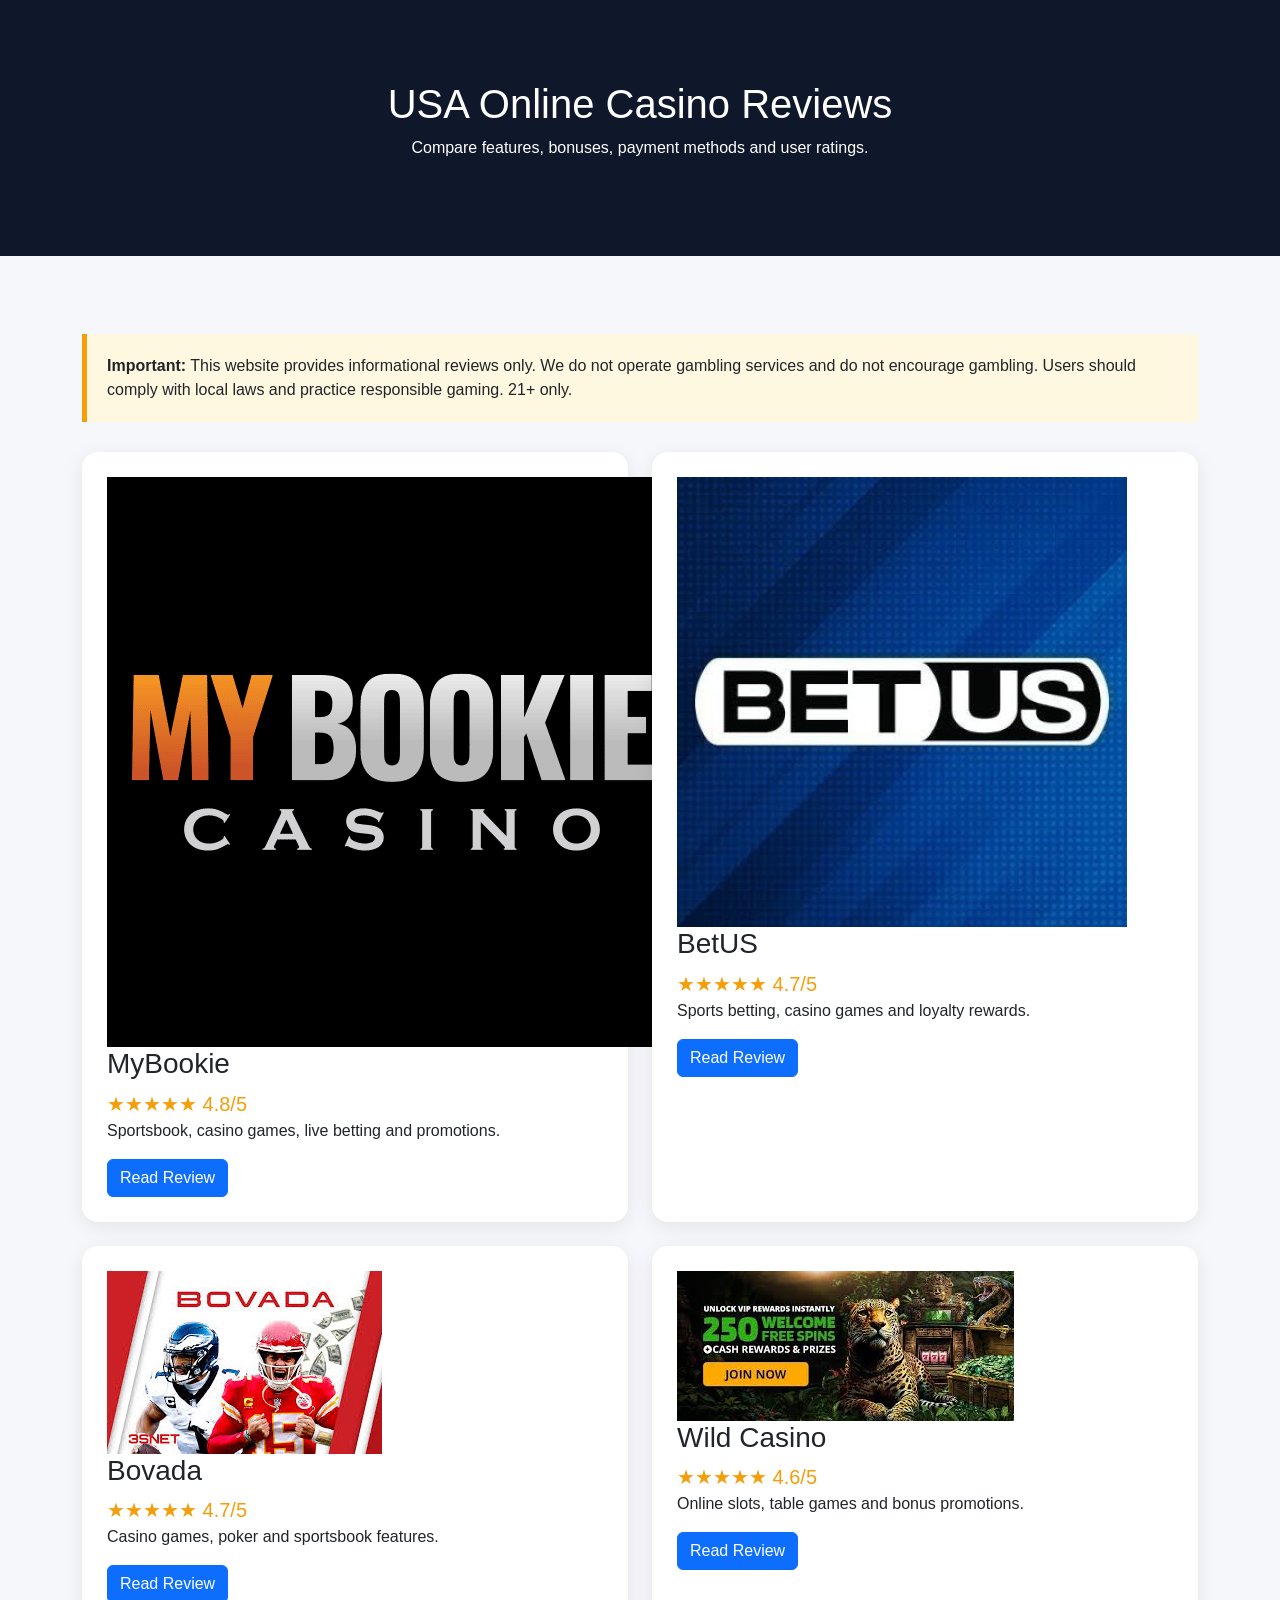
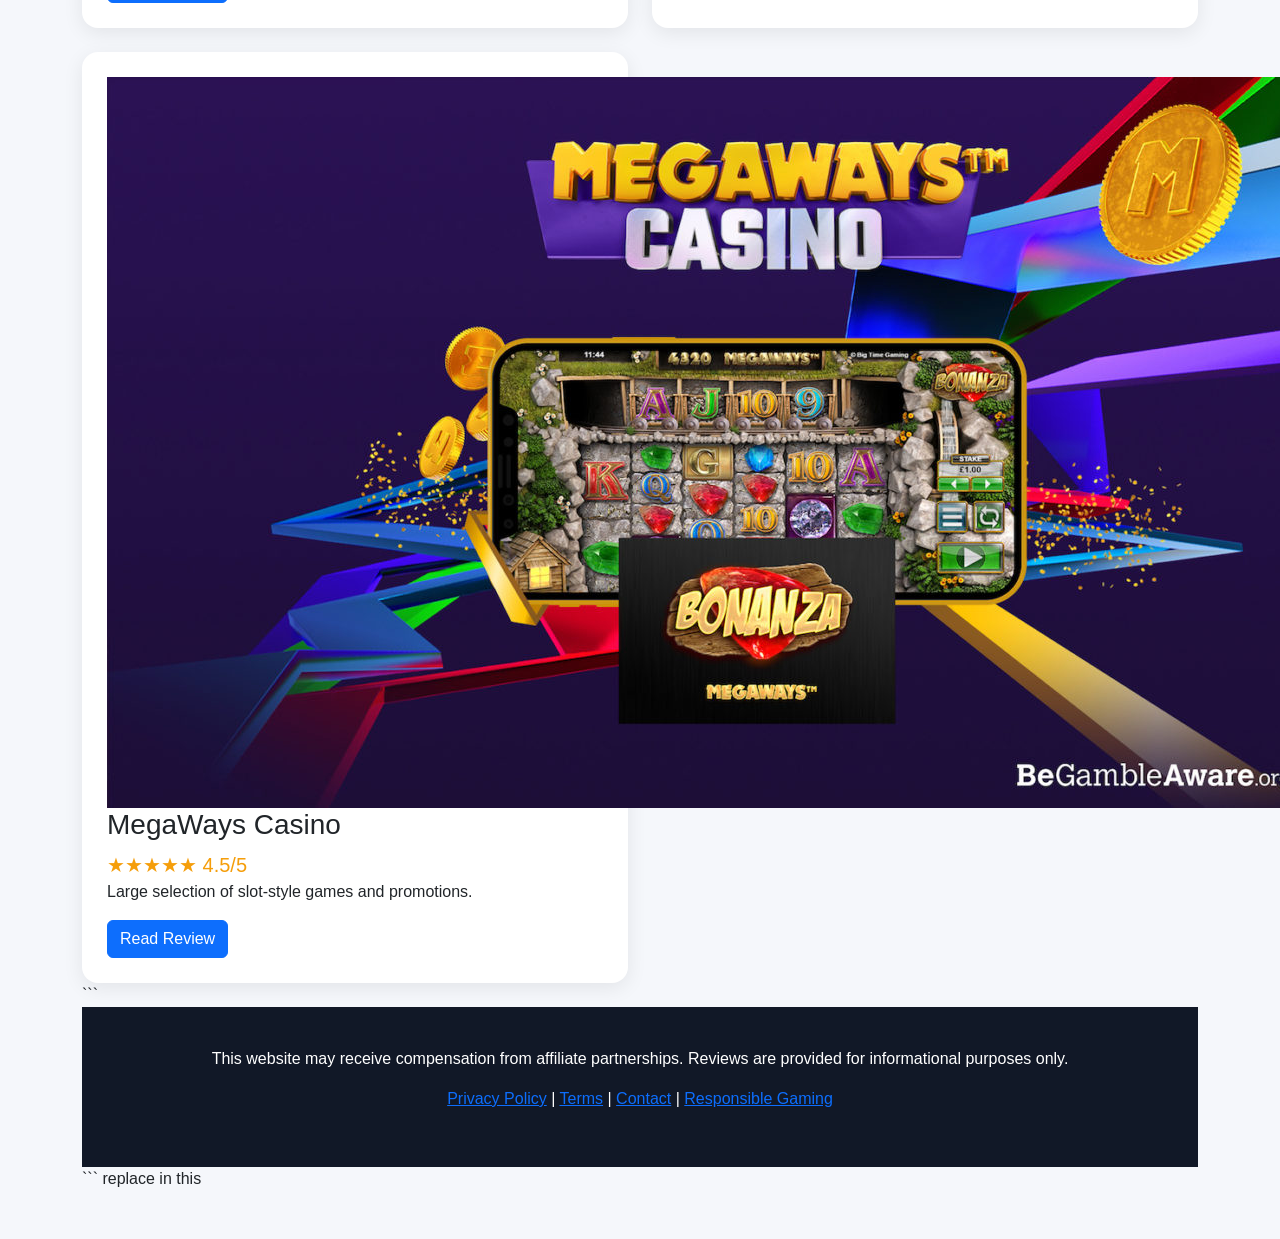
==== commit b7e3c1ce: "Update index.html" ====
--- a/index.html
+++ b/index.html
@@ -70,7 +70,6 @@
 21+ only.
 </div>
 
-```html
 <div class="row g-4">
 
 <div class="col-md-6">
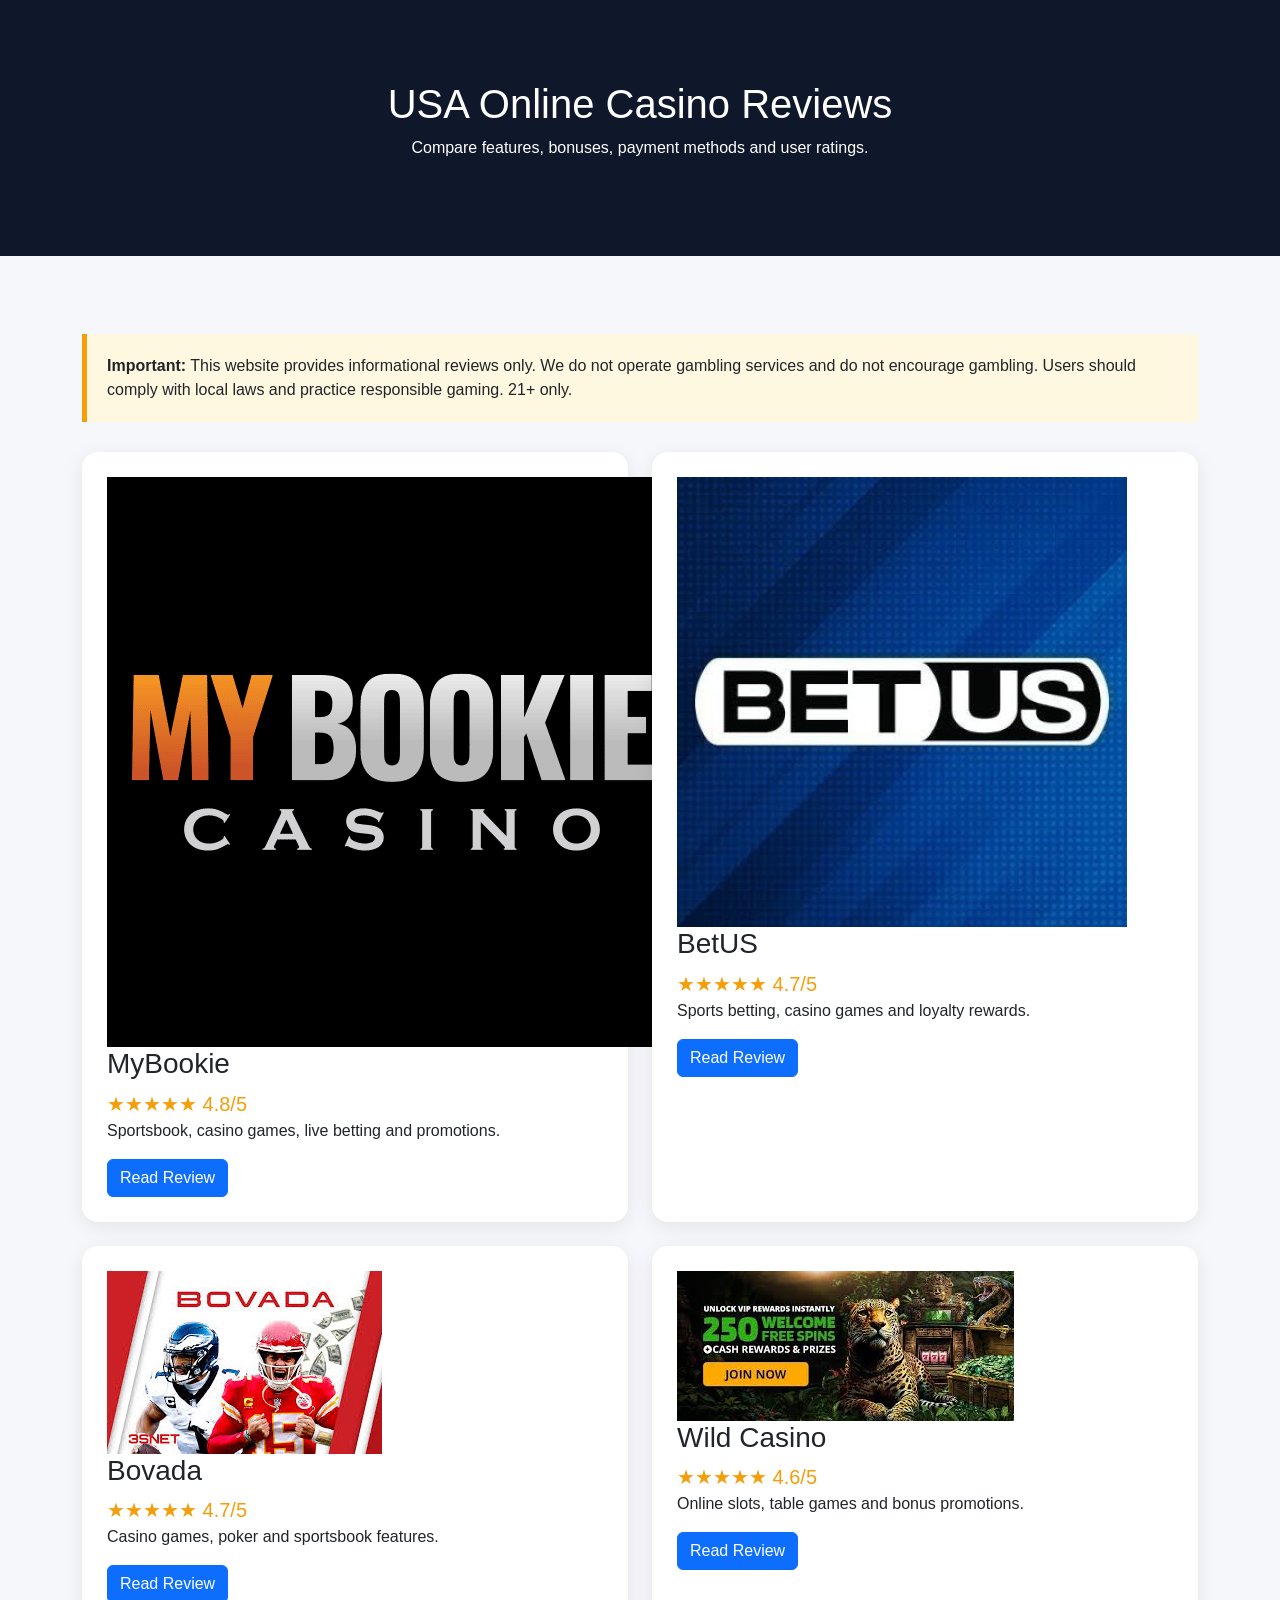
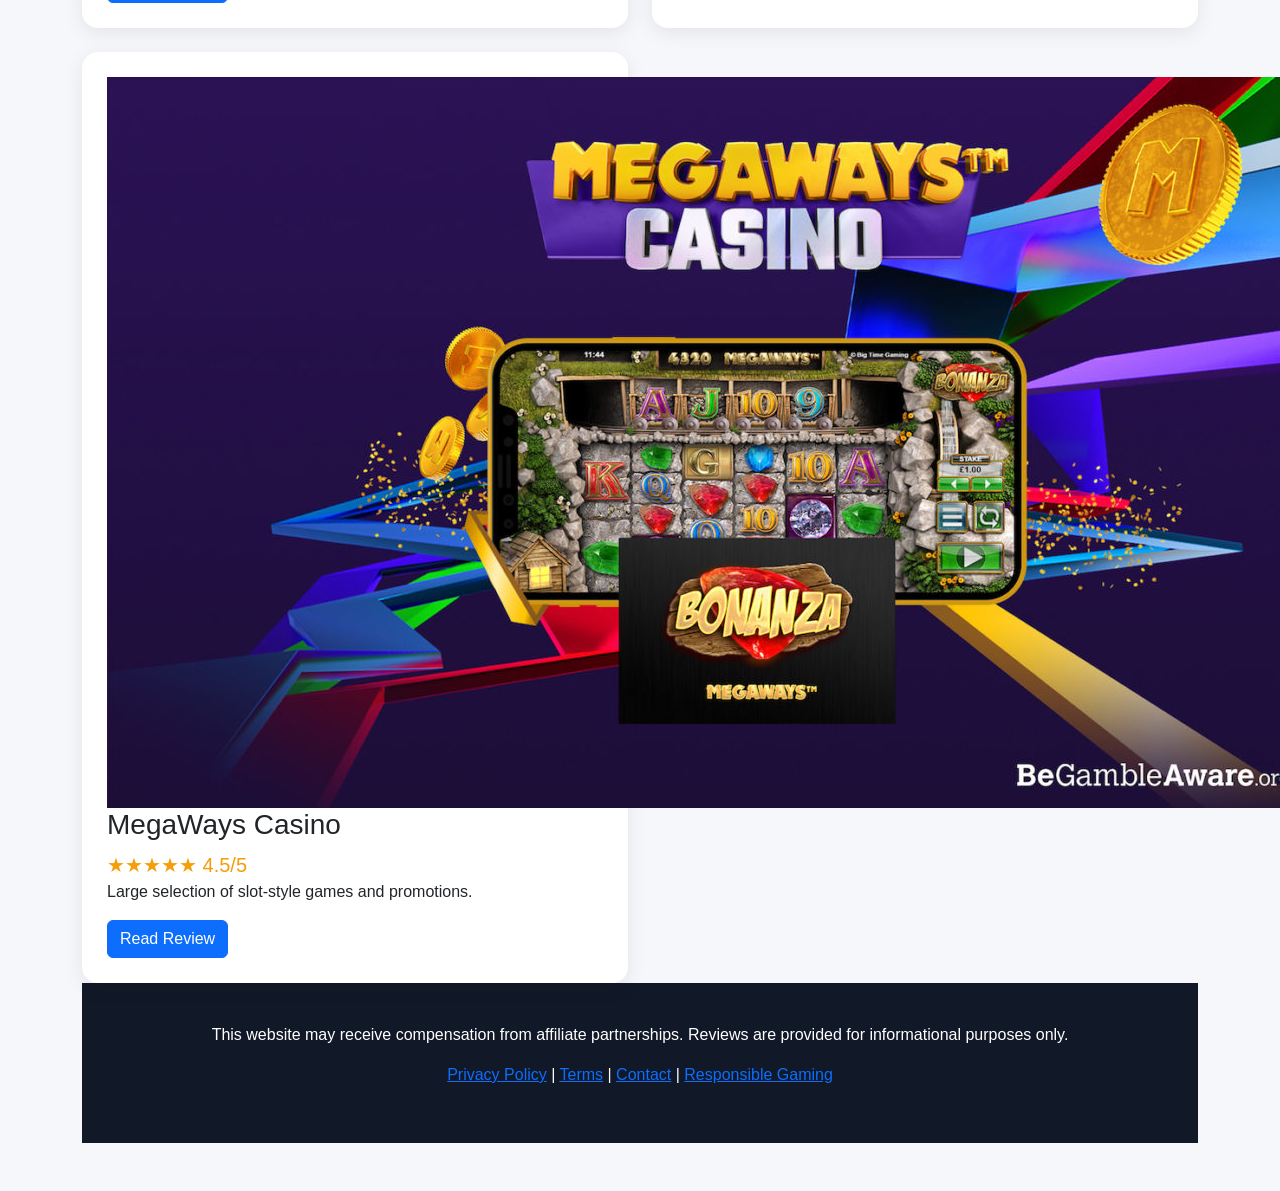
==== commit 36d1c830: "Update index.html" ====
--- a/index.html
+++ b/index.html
@@ -123,7 +123,6 @@
 </div>
 
 </div>
-```
 
 <footer>
 <div class="container text-center">
@@ -145,6 +144,3 @@
 
 </body>
 </html>
-```
-
-replace in this 
